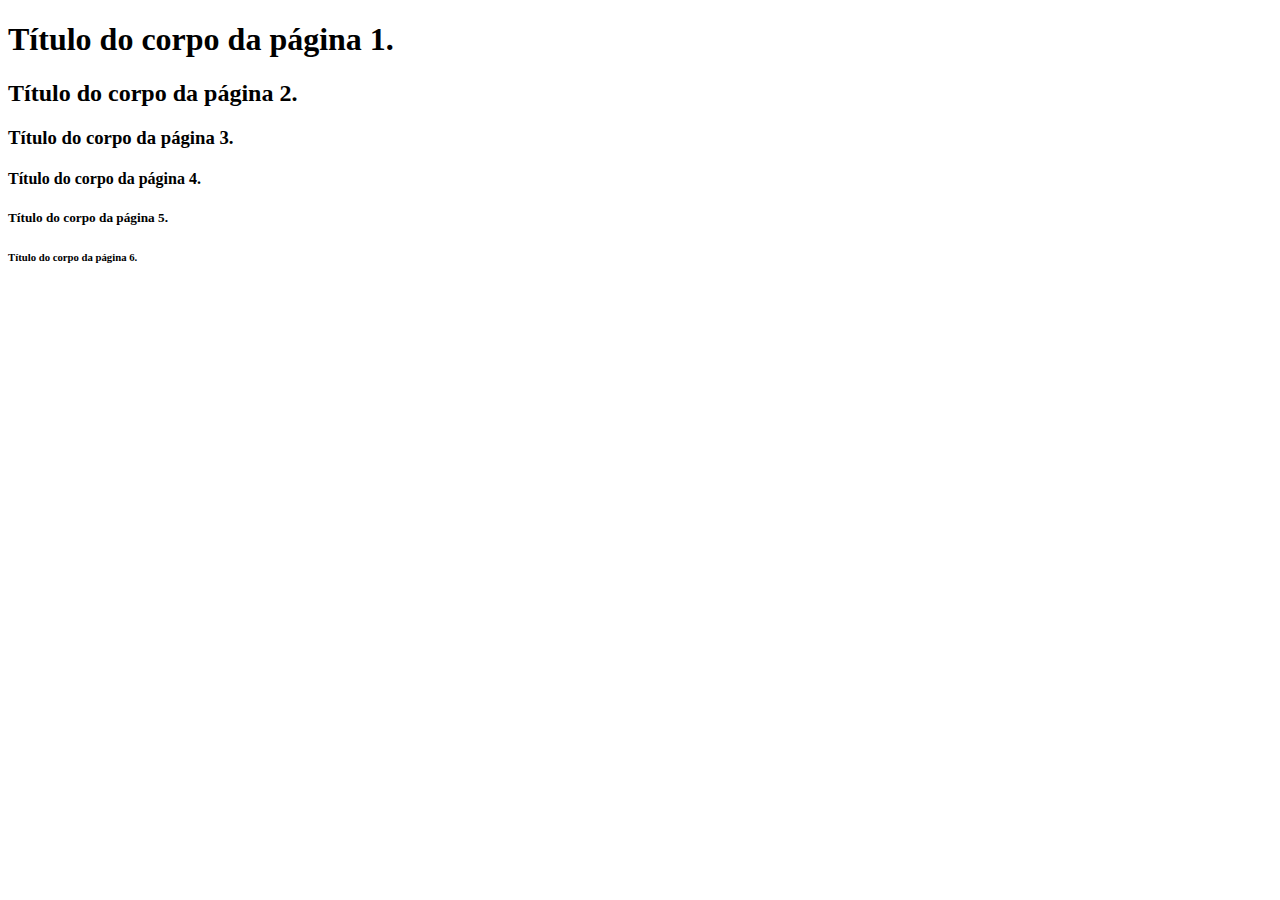
==== index.html @ 7ac9b57b "primeiro commit no git." ====
<!DOCTYPE html>
<html lang="en">
<head>
    <meta charset="UTF-8">
    <meta http-equiv="X-UA-Compatible" content="IE=edge">
    <meta name="viewport" content="width=device-width, initial-scale=1.0">
    <title>Título do WebSite</title>
</head>
<body>
    <div class="container">
        <h1 class="body_h1">Título do corpo da página 1.</h1>
        <h2 class="body_h2">Título do corpo da página 2.</h2>
        <h3 class="body_h3">Título do corpo da página 3.</h3>
        <h4 class="body_h4">Título do corpo da página 4.</h4>
        <h5 class="body_h5">Título do corpo da página 5.</h5>
        <h6 class="body_h6">Título do corpo da página 6.</h6>
    </div>
</body>
</html>
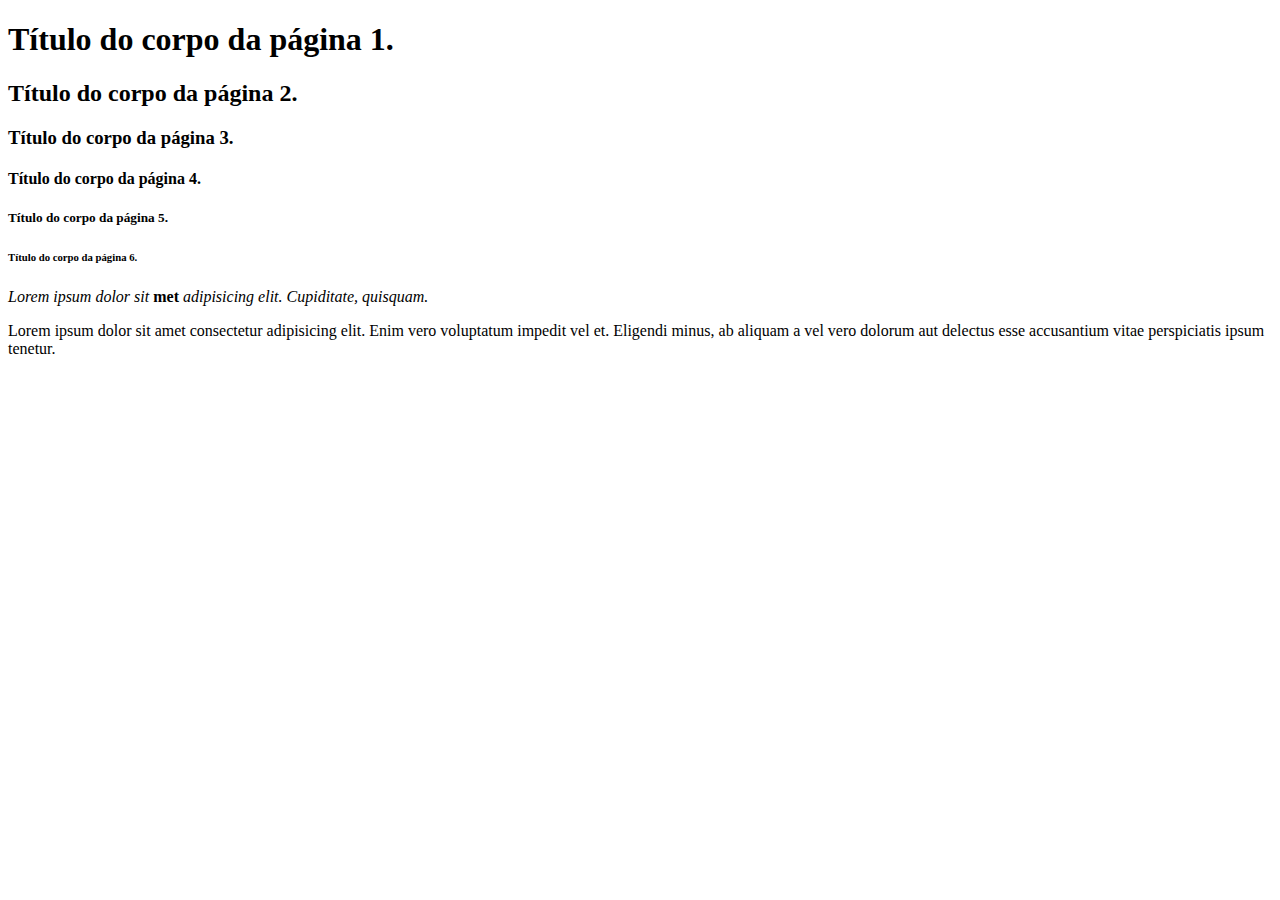
==== commit 559616d6: "segundo commit no git." ====
--- a/index.html
+++ b/index.html
@@ -1,11 +1,13 @@
 <!DOCTYPE html>
 <html lang="en">
+
 <head>
     <meta charset="UTF-8">
     <meta http-equiv="X-UA-Compatible" content="IE=edge">
     <meta name="viewport" content="width=device-width, initial-scale=1.0">
     <title>Título do WebSite</title>
 </head>
+
 <body>
     <div class="container">
         <h1 class="body_h1">Título do corpo da página 1.</h1>
@@ -14,6 +16,13 @@
         <h4 class="body_h4">Título do corpo da página 4.</h4>
         <h5 class="body_h5">Título do corpo da página 5.</h5>
         <h6 class="body_h6">Título do corpo da página 6.</h6>
+        <p><i>Lorem ipsum dolor sit </i><strong>met</strong><i> adipisicing elit. Cupiditate, quisquam.</i></p>
+        <p>
+            Lorem ipsum dolor sit amet consectetur adipisicing elit. Enim vero voluptatum impedit vel et. Eligendi
+            minus,
+            ab aliquam a vel vero dolorum aut delectus esse accusantium vitae perspiciatis ipsum tenetur.
+        </p>
     </div>
 </body>
+
 </html>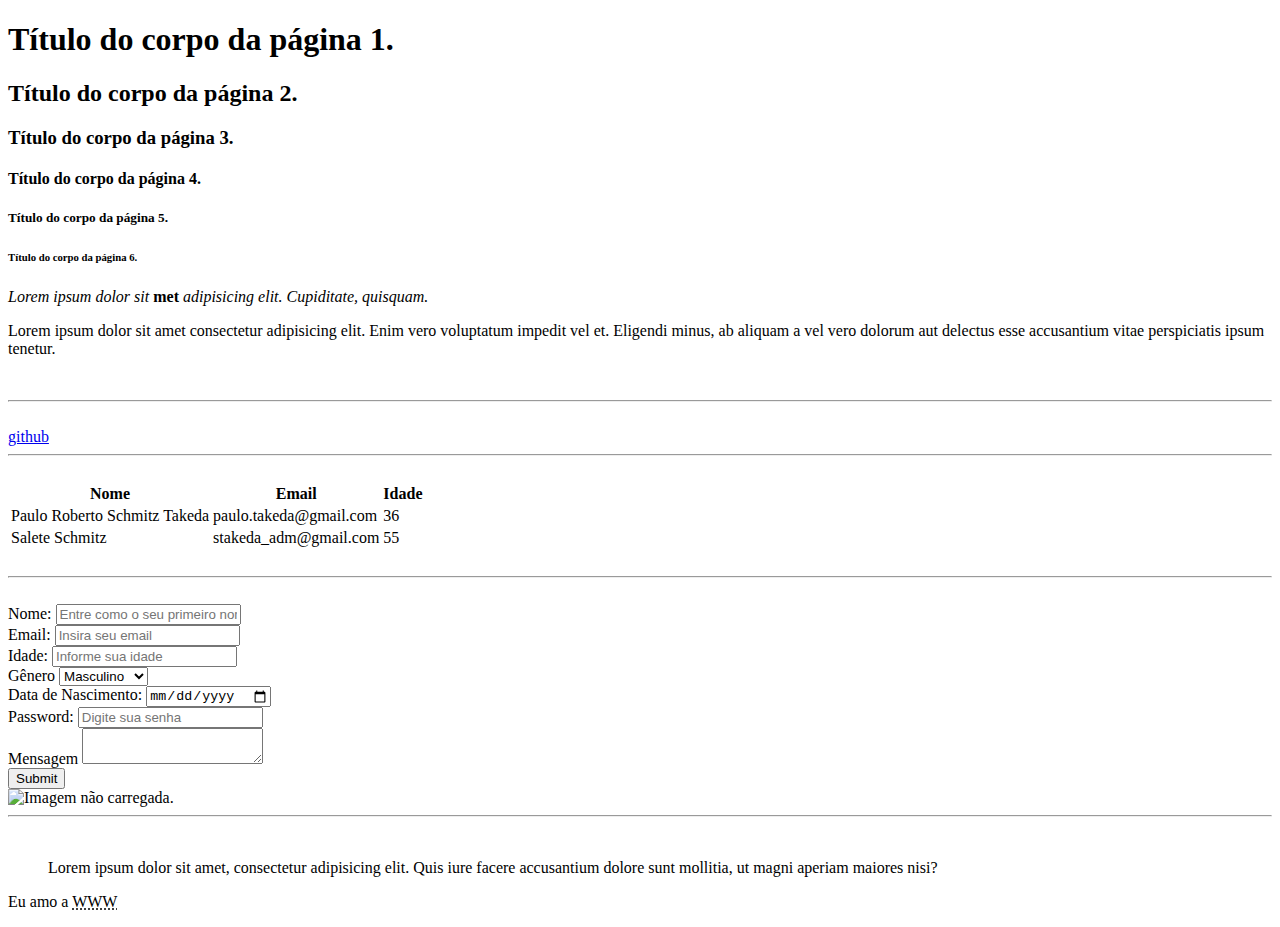
==== commit 37911391: "segundo commit no git." ====
--- a/index.html
+++ b/index.html
@@ -22,6 +22,84 @@
             minus,
             ab aliquam a vel vero dolorum aut delectus esse accusantium vitae perspiciatis ipsum tenetur.
         </p>
+        <br>
+        <hr>
+        <br>
+        <a href="https://github.com/paulotakeda1986" target="__blank">github</a>
+        <br>
+        <hr>
+        <br>
+        <table>
+            <thead>
+                <th>Nome</th>
+                <th>Email</th>
+                <th>Idade</th>
+            </thead>
+            <tbody>
+                <tr>
+                    <td>Paulo Roberto Schmitz Takeda</td>
+                    <td>paulo.takeda@gmail.com</td>
+                    <td>36</td>
+                </tr>
+                <tr>
+                    <td>Salete Schmitz</td>
+                    <td>stakeda_adm@gmail.com</td>
+                    <td>55</td>
+                </tr>
+            </tbody>
+        </table>
+        <br />
+        <hr />
+        <br />
+        <form action="form.php" method="POST">
+            <div>
+                <label>Nome: </label>
+                <input type="text" placeholder="Entre como o seu primeiro nome"/>
+            </div>
+            <div>
+                <label>Email: </label>
+                <input type="email" placeholder="Insira seu email"/>
+            </div>
+            <div>
+                <label>Idade: </label>
+                <input type="number" placeholder="Informe sua idade"/>
+            </div>
+            <div>
+                <label>Gênero</label>
+                <select name="genero" id="1">
+                    <option value="masculino">Masculino</option>
+                    <option value="feminino">Feminino</option>
+                    <option value="saopaulino">Sãopaulino</option>
+                </select>
+            </div>
+            <div>
+                <label>Data de Nascimento:</label>
+                <input type="date" placeholder="Selecione ou digite sua data de nascimento"/>
+            </div>
+            <div>
+                <label>Password:</label>
+                <input type="password" placeholder="Digite sua senha"/>
+            </div>
+            <div>
+                <label>Mensagem</label>
+                <textarea name="mensagem" id="1"></textarea>
+            </div>
+            <!-- O type "submit" sempre envia tudo o que tem nos inputs do formulario para o link da tag inicial do formulário, no elemento 'action' -->
+            <input type="submit" /> 
+        </form>
+
+        <!-- Imagens -->
+        <img src="./img/img_01_l.jpg" alt="Imagem não carregada." width="1000">
+        <br />
+        <hr />
+        <br />
+        <!-- blockquote - citações -->
+        <blockquote cite="teste">Lorem ipsum dolor sit amet, consectetur adipisicing elit. Quis iure facere accusantium dolore sunt mollitia, ut magni aperiam maiores nisi?</blockquote>
+
+        <!-- abbr abreviações -->
+        <p>
+            Eu amo a <abbr title="World Wide Web"> WWW</abbr>
+        </p>
     </div>
 </body>
 
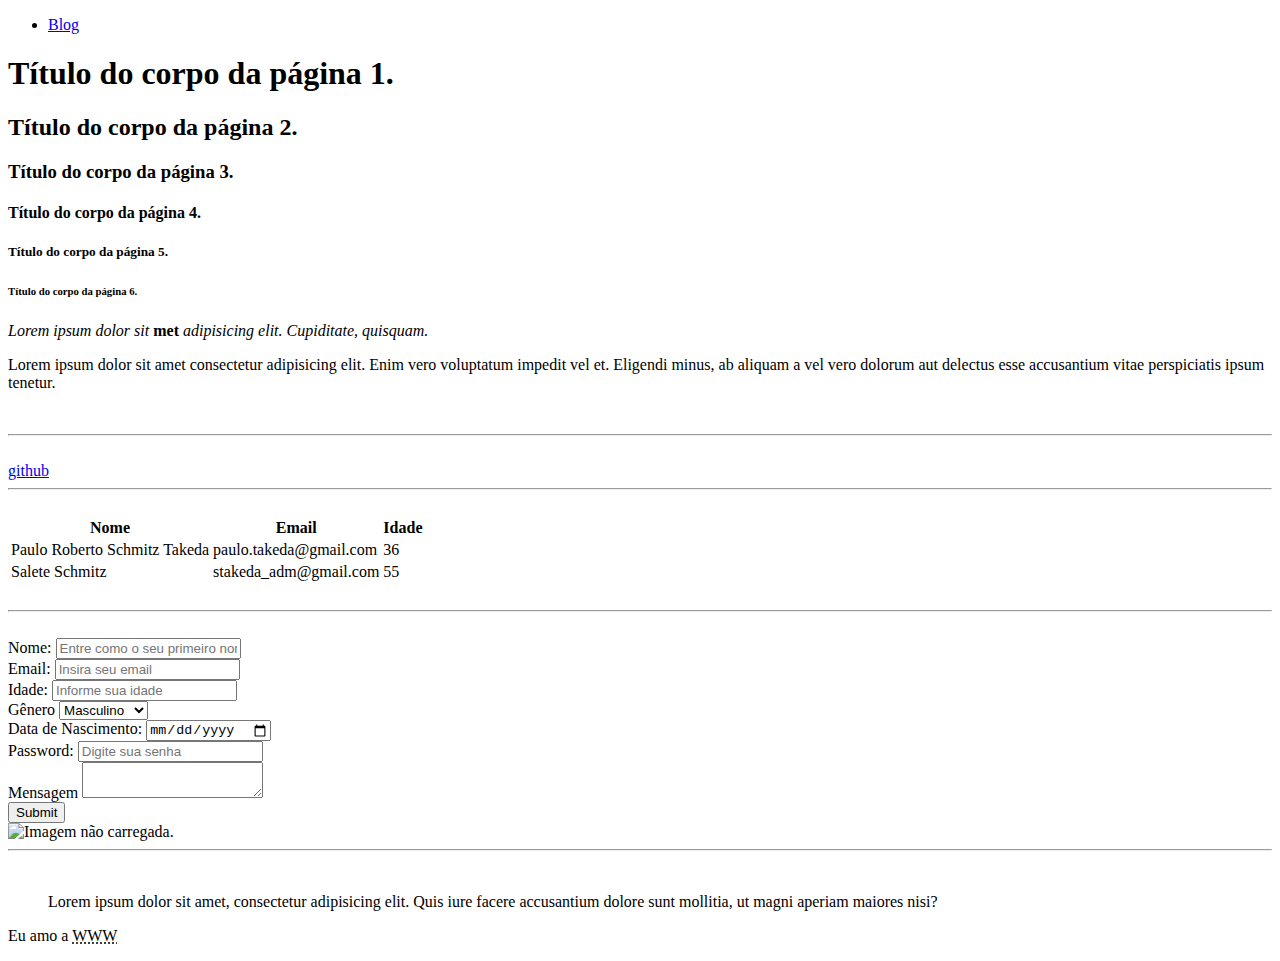
==== commit 3b5b02d1: "22/01/2023 - Final de estudo sobre HTML5." ====
--- a/index.html
+++ b/index.html
@@ -1,7 +1,7 @@
 <!DOCTYPE html>
-<html lang="en">
+<html lang="pt-BR">
 
-<head>
+<head class="main-header">
     <meta charset="UTF-8">
     <meta http-equiv="X-UA-Compatible" content="IE=edge">
     <meta name="viewport" content="width=device-width, initial-scale=1.0">
@@ -10,6 +10,11 @@
 
 <body>
     <div class="container">
+        <nav>
+            <ul>
+                <li><a href="blog.html">Blog</a></li>
+            </ul>
+        </nav>
         <h1 class="body_h1">Título do corpo da página 1.</h1>
         <h2 class="body_h2">Título do corpo da página 2.</h2>
         <h3 class="body_h3">Título do corpo da página 3.</h3>
@@ -54,15 +59,15 @@
         <form action="form.php" method="POST">
             <div>
                 <label>Nome: </label>
-                <input type="text" placeholder="Entre como o seu primeiro nome"/>
+                <input type="text" placeholder="Entre como o seu primeiro nome" />
             </div>
             <div>
                 <label>Email: </label>
-                <input type="email" placeholder="Insira seu email"/>
+                <input type="email" placeholder="Insira seu email" />
             </div>
             <div>
                 <label>Idade: </label>
-                <input type="number" placeholder="Informe sua idade"/>
+                <input type="number" placeholder="Informe sua idade" />
             </div>
             <div>
                 <label>Gênero</label>
@@ -74,18 +79,18 @@
             </div>
             <div>
                 <label>Data de Nascimento:</label>
-                <input type="date" placeholder="Selecione ou digite sua data de nascimento"/>
+                <input type="date" placeholder="Selecione ou digite sua data de nascimento" />
             </div>
             <div>
                 <label>Password:</label>
-                <input type="password" placeholder="Digite sua senha"/>
+                <input type="password" placeholder="Digite sua senha" />
             </div>
             <div>
                 <label>Mensagem</label>
                 <textarea name="mensagem" id="1"></textarea>
             </div>
             <!-- O type "submit" sempre envia tudo o que tem nos inputs do formulario para o link da tag inicial do formulário, no elemento 'action' -->
-            <input type="submit" /> 
+            <input type="submit" />
         </form>
 
         <!-- Imagens -->
@@ -94,7 +99,8 @@
         <hr />
         <br />
         <!-- blockquote - citações -->
-        <blockquote cite="teste">Lorem ipsum dolor sit amet, consectetur adipisicing elit. Quis iure facere accusantium dolore sunt mollitia, ut magni aperiam maiores nisi?</blockquote>
+        <blockquote cite="teste">Lorem ipsum dolor sit amet, consectetur adipisicing elit. Quis iure facere accusantium
+            dolore sunt mollitia, ut magni aperiam maiores nisi?</blockquote>
 
         <!-- abbr abreviações -->
         <p>
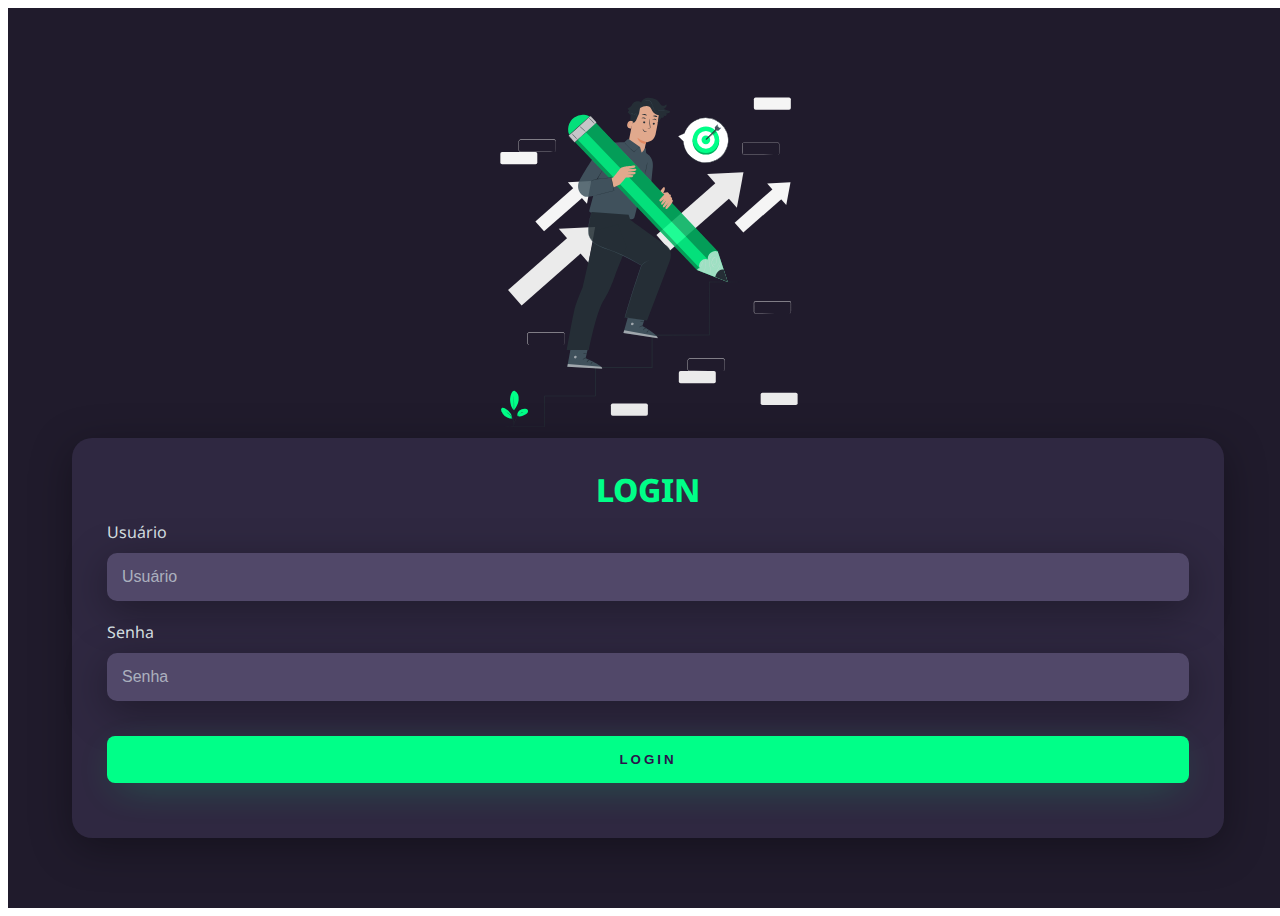
==== commit 646498bd: "alterações para criação de página nova de login a partir do index.html" ====
--- a/index.html
+++ b/index.html
@@ -1,112 +1,32 @@
 <!DOCTYPE html>
 <html lang="pt-BR">
-
-<head class="main-header">
+<head>
     <meta charset="UTF-8">
     <meta http-equiv="X-UA-Compatible" content="IE=edge">
     <meta name="viewport" content="width=device-width, initial-scale=1.0">
-    <title>Título do WebSite</title>
+    <link rel="stylesheet" href="style.css">
+    <title>Login</title>
 </head>
-
 <body>
-    <div class="container">
-        <nav>
-            <ul>
-                <li><a href="blog.html">Blog</a></li>
-            </ul>
-        </nav>
-        <h1 class="body_h1">Título do corpo da página 1.</h1>
-        <h2 class="body_h2">Título do corpo da página 2.</h2>
-        <h3 class="body_h3">Título do corpo da página 3.</h3>
-        <h4 class="body_h4">Título do corpo da página 4.</h4>
-        <h5 class="body_h5">Título do corpo da página 5.</h5>
-        <h6 class="body_h6">Título do corpo da página 6.</h6>
-        <p><i>Lorem ipsum dolor sit </i><strong>met</strong><i> adipisicing elit. Cupiditate, quisquam.</i></p>
-        <p>
-            Lorem ipsum dolor sit amet consectetur adipisicing elit. Enim vero voluptatum impedit vel et. Eligendi
-            minus,
-            ab aliquam a vel vero dolorum aut delectus esse accusantium vitae perspiciatis ipsum tenetur.
-        </p>
-        <br>
-        <hr>
-        <br>
-        <a href="https://github.com/paulotakeda1986" target="__blank">github</a>
-        <br>
-        <hr>
-        <br>
-        <table>
-            <thead>
-                <th>Nome</th>
-                <th>Email</th>
-                <th>Idade</th>
-            </thead>
-            <tbody>
-                <tr>
-                    <td>Paulo Roberto Schmitz Takeda</td>
-                    <td>paulo.takeda@gmail.com</td>
-                    <td>36</td>
-                </tr>
-                <tr>
-                    <td>Salete Schmitz</td>
-                    <td>stakeda_adm@gmail.com</td>
-                    <td>55</td>
-                </tr>
-            </tbody>
-        </table>
-        <br />
-        <hr />
-        <br />
-        <form action="form.php" method="POST">
-            <div>
-                <label>Nome: </label>
-                <input type="text" placeholder="Entre como o seu primeiro nome" />
+    <div class="main-login">
+        <div class="left-login">
+            <h1>Faça o seu login com seu email <br /> Entre para o nosso time.</h1>
+            <img src="animate-toon.svg" class="left-login-image" alt="animate-toon">
+        </div>
+        <div class="right-login">
+            <div class="card-login">
+                <h1>LOGIN</h1>
+                <div class="textfield">
+                    <label for="usuario">Usuário</label>
+                    <input type="email" name="usuario" placeholder="Usuário"/>
+                </div>
+                <div class="textfield">
+                    <label for="senha">Senha</label>
+                    <input type="password" name="senha" placeholder="Senha">
+                </div>
+                <button class="btn-login">Login</button>
             </div>
-            <div>
-                <label>Email: </label>
-                <input type="email" placeholder="Insira seu email" />
-            </div>
-            <div>
-                <label>Idade: </label>
-                <input type="number" placeholder="Informe sua idade" />
-            </div>
-            <div>
-                <label>Gênero</label>
-                <select name="genero" id="1">
-                    <option value="masculino">Masculino</option>
-                    <option value="feminino">Feminino</option>
-                    <option value="saopaulino">Sãopaulino</option>
-                </select>
-            </div>
-            <div>
-                <label>Data de Nascimento:</label>
-                <input type="date" placeholder="Selecione ou digite sua data de nascimento" />
-            </div>
-            <div>
-                <label>Password:</label>
-                <input type="password" placeholder="Digite sua senha" />
-            </div>
-            <div>
-                <label>Mensagem</label>
-                <textarea name="mensagem" id="1"></textarea>
-            </div>
-            <!-- O type "submit" sempre envia tudo o que tem nos inputs do formulario para o link da tag inicial do formulário, no elemento 'action' -->
-            <input type="submit" />
-        </form>
-
-        <!-- Imagens -->
-        <img src="./img/img_01_l.jpg" alt="Imagem não carregada." width="1000">
-        <br />
-        <hr />
-        <br />
-        <!-- blockquote - citações -->
-        <blockquote cite="teste">Lorem ipsum dolor sit amet, consectetur adipisicing elit. Quis iure facere accusantium
-            dolore sunt mollitia, ut magni aperiam maiores nisi?</blockquote>
-
-        <!-- abbr abreviações -->
-        <p>
-            Eu amo a <abbr title="World Wide Web"> WWW</abbr>
-        </p>
+        </div>
     </div>
 </body>
-
 </html>--- a/style.css
+++ b/style.css
@@ -0,0 +1,142 @@
+@import url('https://fonts.googleapis.com/css2?family=Noto+Sans:wght@400;700&display=swap');
+
+body {
+    border: 0;
+    font-family: 'Noto Sans', sans-serif;
+}
+
+body * {
+    box-sizing: border-box;
+}
+
+.main-login {
+    width: 100vw;
+    height: 100vh;
+    background: #201b2c;
+    display: flex;
+    justify-content: center;
+    align-items: center;
+}
+
+.left-login {
+    width: 50vh;
+    height: 100vh;
+    display: flex;
+    justify-content: center;
+    align-items: center;
+    flex-direction: column;
+}
+
+.left-login > h1 {
+    font-size: 3vw;
+    color: #77ffc0;
+}
+
+.left-login-image {
+    width: 35vw;
+}
+
+.right-login {
+    width: 50vh;
+    height: 100vh;
+    display: flex;
+    justify-content: center;
+    align-items: center;
+}
+
+.card-login {
+    width: 60%;
+    display: flex;
+    justify-content: center;
+    align-items: center;
+    flex-direction: column;
+    padding: 30px 35px;
+    background: #2f2841;
+    border-radius: 20px;
+    box-shadow: 0px 10px 40px #00000056;
+}
+
+.card-login > h1 {
+    color: #00ff88;
+    font-weight: 800;
+    margin: 0;
+}
+
+.textfield {
+    width: 100%;
+    display: flex;
+    flex-direction: column;
+    align-items: flex-start;
+    justify-content: center;
+    margin: 10px 0px;
+}
+
+.textfield > input {
+    width: 100%;
+    border: none;
+    border-radius: 10px;
+    padding: 15px;
+    background: #514869;
+    color: #f0ffffde;
+    font-size: 12pt;
+    box-shadow: 0px 10px 40px #00000056;
+    outline: none;
+    box-sizing: border-box;
+}
+
+.textfield > label {
+    color: #f0ffffde;
+    margin-bottom: 10px;
+}
+
+.textfield > input::placeholder {
+    color: #f0ffff94;
+}
+
+.btn-login {
+    width: 100%;
+    padding: 16px 0px;
+    margin: 25px;
+    border: none;
+    border-radius: 8px;
+    outline: none;
+    text-transform: uppercase;
+    font-weight: 800;
+    letter-spacing: 3px;
+    color: #2b134b;
+    background: #00ff88;
+    cursor: pointer;
+    box-shadow: 0px 10px 40px -12px #00ff8052;
+}
+
+@media only screen and (max-height: 1080px) {
+    .card-login {
+        width: 85%;
+    }
+}
+
+@media only screen and (max-width: 2400px) {
+    .main-login {
+        flex-direction: column;
+    }
+    .left-login > h1 {
+        display: none;
+    }
+    .left-login {
+        width: 100%;
+        height: auto;
+    }
+
+    .right-login {
+        width: 100%;
+        height: auto;
+    }
+
+    .left-login-image {
+        width: 40vh;
+    }
+
+    .card-login {
+        width: 90%;
+    }
+}